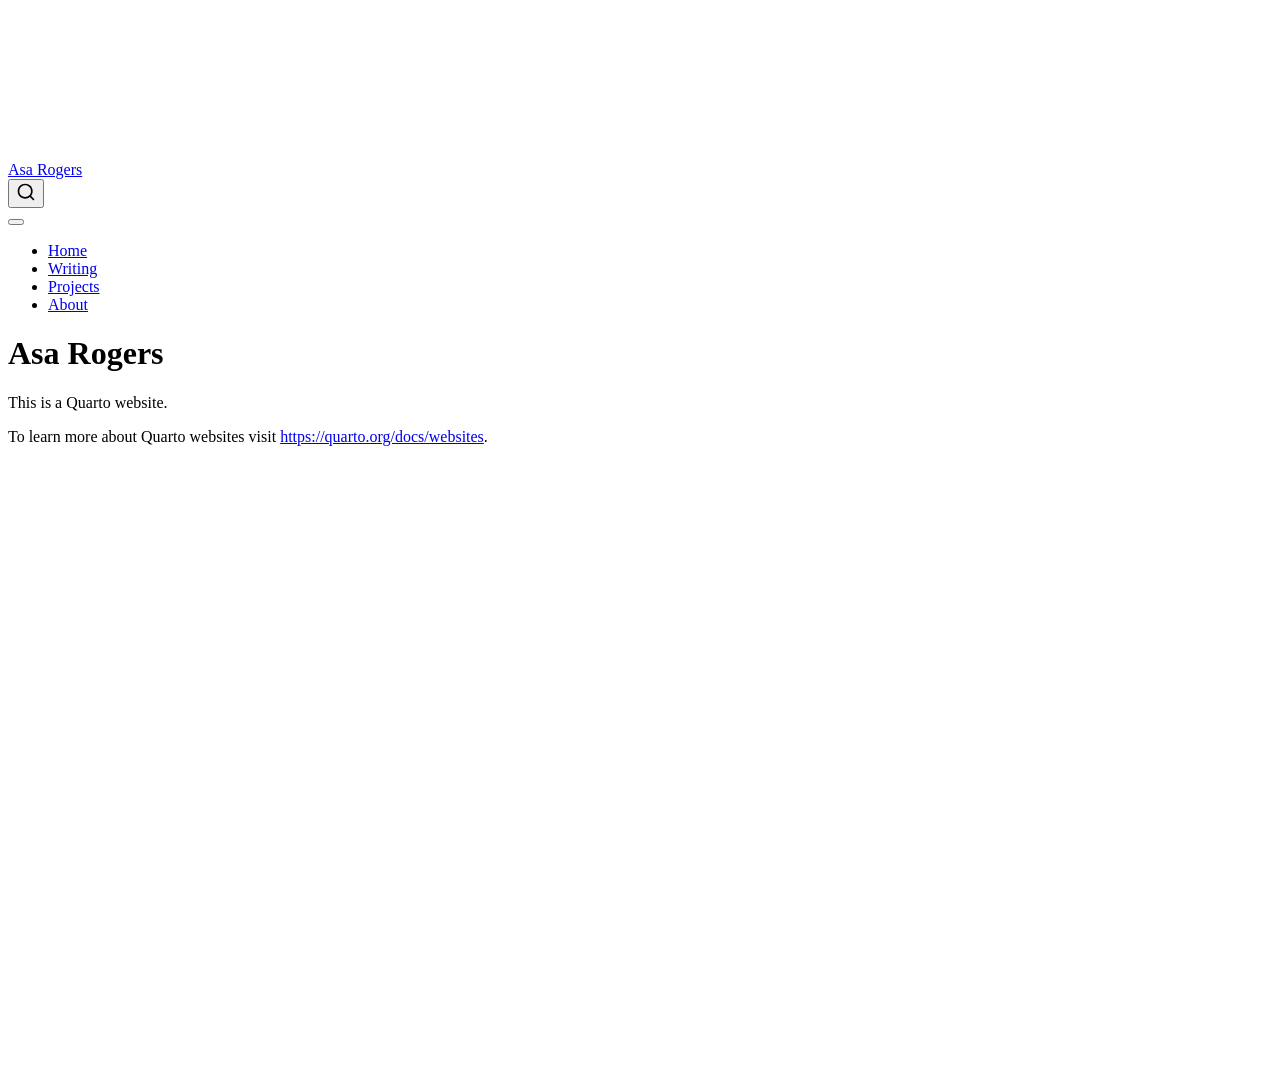
==== index.html @ 1bbeead8 "Built site for gh-pages" ====
<!DOCTYPE html>
<html xmlns="http://www.w3.org/1999/xhtml" lang="en" xml:lang="en"><head>

<meta charset="utf-8">
<meta name="generator" content="quarto-1.10.19">

<meta name="viewport" content="width=device-width, initial-scale=1.0, user-scalable=yes">


<title>Asa Rogers</title>
<style>
/* Default styles provided by pandoc.
** See https://pandoc.org/MANUAL.html#variables-for-html for config info.
*/
span.smallcaps{font-variant: small-caps;}
div.columns{display: flex; gap: 1.5em;}
div.column{flex: auto;}
@media screen {
div.columns{gap: min(4vw, 1.5em);}
div.column{overflow-x: auto;}
}
div.hanging-indent{margin-left: 1.5em; text-indent: -1.5em;}
ul.task-list{list-style: none;}
ul.task-list li input[type="checkbox"] {
  width: 0.8em;
  margin: 0 0.8em 0.2em -1em; /* quarto-specific, see https://github.com/quarto-dev/quarto-cli/issues/4556 */ 
  vertical-align: middle;
}
</style>


<script src="site_libs/quarto-nav/quarto-nav.js"></script>
<script src="site_libs/quarto-nav/headroom.min.js"></script>
<script src="site_libs/clipboard/clipboard.min.js"></script>
<script src="site_libs/quarto-search/autocomplete.umd.js"></script>
<script src="site_libs/quarto-search/fuse.min.js"></script>
<script src="site_libs/quarto-search/quarto-search.js"></script>
<meta name="quarto:offset" content="./">
<script src="site_libs/quarto-html/quarto.js" type="module"></script>
<script src="site_libs/quarto-html/tabsets/tabsets.js" type="module"></script>
<script src="site_libs/quarto-html/popper.min.js"></script>
<script src="site_libs/quarto-html/tippy.umd.min.js"></script>
<script src="site_libs/quarto-html/anchor.min.js"></script>
<link href="site_libs/quarto-html/tippy.css" rel="stylesheet">
<link href="site_libs/quarto-html/quarto-syntax-highlighting-bf27225e3a48a9273f3daa8f8e829971.css" rel="stylesheet" id="quarto-text-highlighting-styles">
<script src="site_libs/bootstrap/bootstrap.min.js"></script>
<link href="site_libs/bootstrap/bootstrap-icons.css" rel="stylesheet">
<link href="site_libs/bootstrap/bootstrap-172ba59bd5e0b52282274ba0c0cc16fc.min.css" rel="stylesheet" append-hash="true" id="quarto-bootstrap" data-mode="light">
<script id="quarto-search-options" type="application/json">{
  "location": "navbar",
  "copy-button": false,
  "collapse-after": 3,
  "panel-placement": "end",
  "type": "overlay",
  "limit": 50,
  "keyboard-shortcut": [
    "f",
    "/",
    "s"
  ],
  "show-item-context": false,
  "language": {
    "search-no-results-text": "No results",
    "search-matching-documents-text": "matching documents",
    "search-copy-link-title": "Copy link to search",
    "search-hide-matches-text": "Hide additional matches",
    "search-more-match-text": "more match in this document",
    "search-more-matches-text": "more matches in this document",
    "search-clear-button-title": "Clear",
    "search-text-placeholder": "",
    "search-detached-cancel-button-title": "Cancel",
    "search-submit-button-title": "Submit",
    "search-label": "Search"
  }
}</script>


<link rel="stylesheet" href="styles.css">
</head>

<body class="nav-fixed fullcontent quarto-light">

<div id="quarto-search-results"></div>
  <header id="quarto-header" class="headroom fixed-top">
    <nav class="navbar navbar-expand-lg " data-bs-theme="dark">
      <div class="navbar-container container-fluid">
      <div class="navbar-brand-container mx-auto">
    <a class="navbar-brand" href="./index.html">
    <span class="navbar-title">Asa Rogers</span>
    </a>
  </div>
            <div id="quarto-search" class="" title="Search"></div>
          <button class="navbar-toggler" type="button" data-bs-toggle="collapse" data-bs-target="#navbarCollapse" aria-controls="navbarCollapse" role="menu" aria-expanded="false" aria-label="Toggle navigation" onclick="if (window.quartoToggleHeadroom) { window.quartoToggleHeadroom(); }">
  <span class="navbar-toggler-icon"></span>
</button>
          <div class="collapse navbar-collapse" id="navbarCollapse">
            <ul class="navbar-nav navbar-nav-scroll me-auto">
  <li class="nav-item">
    <a class="nav-link active" href="./index.html" aria-current="page"> 
<span class="menu-text">Home</span></a>
  </li>  
  <li class="nav-item">
    <a class="nav-link" href="./writing.html"> 
<span class="menu-text">Writing</span></a>
  </li>  
  <li class="nav-item">
    <a class="nav-link" href="./projects.html"> 
<span class="menu-text">Projects</span></a>
  </li>  
  <li class="nav-item">
    <a class="nav-link" href="./about.html"> 
<span class="menu-text">About</span></a>
  </li>  
</ul>
          </div> <!-- /navcollapse -->
            <div class="quarto-navbar-tools">
</div>
      </div> <!-- /container-fluid -->
    </nav>
</header>
<!-- content -->
<div id="quarto-content" class="quarto-container page-columns page-rows-contents page-layout-article page-navbar">
<!-- sidebar -->
<!-- margin-sidebar -->
    
<!-- main -->
<main class="content" id="quarto-document-content">

<header id="title-block-header" class="quarto-title-block default">
<div class="quarto-title">
<h1 class="title">Asa Rogers</h1>
</div>



<div class="quarto-title-meta">

    
  
    
  </div>
  


</header>


<p>This is a Quarto website.</p>
<p>To learn more about Quarto websites visit <a href="https://quarto.org/docs/websites" class="uri">https://quarto.org/docs/websites</a>.</p>



</main> <!-- /main -->
<script id="quarto-html-after-body" type="application/javascript">
  window.document.addEventListener("DOMContentLoaded", function (event) {
    const icon = "";
    const anchorJS = new window.AnchorJS();
    anchorJS.options = {
      placement: 'right',
      icon: icon
    };
    anchorJS.add('.anchored');
    const isCodeAnnotation = (el) => {
      for (const clz of el.classList) {
        if (clz.startsWith('code-annotation-')) {                     
          return true;
        }
      }
      return false;
    }
    const onCopySuccess = function(e) {
      // button target
      const button = e.trigger;
      // don't keep focus
      button.blur();
      // flash "checked"
      button.classList.add('code-copy-button-checked');
      var currentTitle = button.getAttribute("title");
      button.setAttribute("title", "Copied!");
      let tooltip;
      if (window.bootstrap) {
        button.setAttribute("data-bs-toggle", "tooltip");
        button.setAttribute("data-bs-placement", "left");
        button.setAttribute("data-bs-title", "Copied!");
        tooltip = new bootstrap.Tooltip(button, 
          { trigger: "manual", 
            customClass: "code-copy-button-tooltip",
            offset: [0, -8]});
        tooltip.show();    
      }
      setTimeout(function() {
        if (tooltip) {
          tooltip.hide();
          button.removeAttribute("data-bs-title");
          button.removeAttribute("data-bs-toggle");
          button.removeAttribute("data-bs-placement");
        }
        button.setAttribute("title", currentTitle);
        button.classList.remove('code-copy-button-checked');
      }, 1000);
      // clear code selection
      e.clearSelection();
    }
    const getTextToCopy = function(trigger) {
      const outerScaffold = trigger.parentElement.cloneNode(true);
      const codeEl = outerScaffold.querySelector('code');
      for (const childEl of codeEl.children) {
        if (isCodeAnnotation(childEl)) {
          childEl.remove();
        }
      }
      return codeEl.innerText;
    }
    const clipboard = new window.ClipboardJS('.code-copy-button:not([data-in-quarto-modal])', {
      text: getTextToCopy
    });
    clipboard.on('success', onCopySuccess);
    if (window.document.getElementById('quarto-embedded-source-code-modal')) {
      const clipboardModal = new window.ClipboardJS('.code-copy-button[data-in-quarto-modal]', {
        text: getTextToCopy,
        container: window.document.getElementById('quarto-embedded-source-code-modal')
      });
      clipboardModal.on('success', onCopySuccess);
    }
      var localhostRegex = new RegExp(/^(?:http|https):\/\/localhost\:?[0-9]*\//);
      var mailtoRegex = new RegExp(/^mailto:/);
        var filterRegex = new RegExp('/' + window.location.host + '/');
      var isInternal = (href) => {
          return filterRegex.test(href) || localhostRegex.test(href) || mailtoRegex.test(href);
      }
      // Inspect non-navigation links and adorn them if external
     var links = window.document.querySelectorAll('a[href]:not(.nav-link):not(.navbar-brand):not(.toc-action):not(.sidebar-link):not(.sidebar-item-toggle):not(.pagination-link):not(.no-external):not([aria-hidden]):not(.dropdown-item):not(.quarto-navigation-tool):not(.about-link)');
      for (var i=0; i<links.length; i++) {
        const link = links[i];
        if (!isInternal(link.href)) {
          // undo the damage that might have been done by quarto-nav.js in the case of
          // links that we want to consider external
          if (link.dataset.originalHref !== undefined) {
            link.href = link.dataset.originalHref;
          }
        }
      }
    function tippyHover(el, contentFn, onTriggerFn, onUntriggerFn) {
      const config = {
        allowHTML: true,
        maxWidth: 500,
        delay: 100,
        arrow: false,
        appendTo: function(el) {
            return el.parentElement;
        },
        interactive: true,
        interactiveBorder: 10,
        theme: 'quarto',
        placement: 'bottom-start',
      };
      if (contentFn) {
        config.content = contentFn;
      }
      if (onTriggerFn) {
        config.onTrigger = onTriggerFn;
      }
      if (onUntriggerFn) {
        config.onUntrigger = onUntriggerFn;
      }
      window.tippy(el, config); 
    }
    const noterefs = window.document.querySelectorAll('a[role="doc-noteref"]');
    for (var i=0; i<noterefs.length; i++) {
      const ref = noterefs[i];
      tippyHover(ref, function() {
        // use id or data attribute instead here
        let href = ref.getAttribute('data-footnote-href') || ref.getAttribute('href');
        try { href = new URL(href).hash; } catch {}
        const id = href.replace(/^#\/?/, "");
        const note = window.document.getElementById(id);
        if (note) {
          return note.innerHTML;
        } else {
          return "";
        }
      });
    }
    const xrefs = window.document.querySelectorAll('a.quarto-xref');
    const processXRef = (id, note) => {
      // Strip column container classes
      const stripColumnClz = (el) => {
        el.classList.remove("page-full", "page-columns");
        if (el.children) {
          for (const child of el.children) {
            stripColumnClz(child);
          }
        }
      }
      stripColumnClz(note)
      if (id === null || id.startsWith('sec-')) {
        // Special case sections, only their first couple elements
        const container = document.createElement("div");
        if (note.children && note.children.length > 2) {
          container.appendChild(note.children[0].cloneNode(true));
          for (let i = 1; i < note.children.length; i++) {
            const child = note.children[i];
            if (child.tagName === "P" && child.innerText === "") {
              continue;
            } else {
              container.appendChild(child.cloneNode(true));
              break;
            }
          }
          if (window.Quarto?.typesetMath) {
            window.Quarto.typesetMath(container);
          }
          return container.innerHTML
        } else {
          if (window.Quarto?.typesetMath) {
            window.Quarto.typesetMath(note);
          }
          return note.innerHTML;
        }
      } else {
        // Remove any anchor links if they are present
        const anchorLink = note.querySelector('a.anchorjs-link');
        if (anchorLink) {
          anchorLink.remove();
        }
        if (window.Quarto?.typesetMath) {
          window.Quarto.typesetMath(note);
        }
        if (note.classList.contains("callout")) {
          return note.outerHTML;
        } else {
          return note.innerHTML;
        }
      }
    }
    for (var i=0; i<xrefs.length; i++) {
      const xref = xrefs[i];
      tippyHover(xref, undefined, function(instance) {
        instance.disable();
        let url = xref.getAttribute('href');
        let hash = undefined; 
        if (url.startsWith('#')) {
          hash = url;
        } else {
          try { hash = new URL(url).hash; } catch {}
        }
        if (hash) {
          const id = hash.replace(/^#\/?/, "");
          const note = window.document.getElementById(id);
          if (note !== null) {
            try {
              const html = processXRef(id, note.cloneNode(true));
              instance.setContent(html);
            } finally {
              instance.enable();
              instance.show();
            }
          } else {
            // See if we can fetch this
            fetch(url.split('#')[0])
            .then(res => res.text())
            .then(html => {
              const parser = new DOMParser();
              const htmlDoc = parser.parseFromString(html, "text/html");
              const note = htmlDoc.getElementById(id);
              if (note !== null) {
                const html = processXRef(id, note);
                instance.setContent(html);
              } 
            }).finally(() => {
              instance.enable();
              instance.show();
            });
          }
        } else {
          // See if we can fetch a full url (with no hash to target)
          // This is a special case and we should probably do some content thinning / targeting
          fetch(url)
          .then(res => res.text())
          .then(html => {
            const parser = new DOMParser();
            const htmlDoc = parser.parseFromString(html, "text/html");
            const note = htmlDoc.querySelector('main.content');
            if (note !== null) {
              // This should only happen for chapter cross references
              // (since there is no id in the URL)
              // remove the first header
              if (note.children.length > 0 && note.children[0].tagName === "HEADER") {
                note.children[0].remove();
              }
              const html = processXRef(null, note);
              instance.setContent(html);
            } 
          }).finally(() => {
            instance.enable();
            instance.show();
          });
        }
      }, function(instance) {
      });
    }
        let selectedAnnoteEl;
        const selectorForAnnotation = ( cell, annotation) => {
          let cellAttr = 'data-code-cell="' + cell + '"';
          let lineAttr = 'data-code-annotation="' +  annotation + '"';
          const selector = 'span[' + cellAttr + '][' + lineAttr + ']';
          return selector;
        }
        const selectCodeLines = (annoteEl) => {
          const doc = window.document;
          const targetCell = annoteEl.getAttribute("data-target-cell");
          const targetAnnotation = annoteEl.getAttribute("data-target-annotation");
          const annoteSpan = window.document.querySelector(selectorForAnnotation(targetCell, targetAnnotation));
          const lines = annoteSpan.getAttribute("data-code-lines").split(",");
          const lineIds = lines.map((line) => {
            return targetCell + "-" + line;
          })
          let top = null;
          let height = null;
          let parent = null;
          if (lineIds.length > 0) {
              //compute the position of the single el (top and bottom and make a div)
              const el = window.document.getElementById(lineIds[0]);
              top = el.offsetTop;
              height = el.offsetHeight;
              parent = el.parentElement.parentElement;
            if (lineIds.length > 1) {
              const lastEl = window.document.getElementById(lineIds[lineIds.length - 1]);
              const bottom = lastEl.offsetTop + lastEl.offsetHeight;
              height = bottom - top;
            }
            if (top !== null && height !== null && parent !== null) {
              // cook up a div (if necessary) and position it 
              let div = window.document.getElementById("code-annotation-line-highlight");
              if (div === null) {
                div = window.document.createElement("div");
                div.setAttribute("id", "code-annotation-line-highlight");
                div.style.position = 'absolute';
                parent.appendChild(div);
              }
              div.style.top = top - 2 + "px";
              div.style.height = height + 4 + "px";
              div.style.left = 0;
              let gutterDiv = window.document.getElementById("code-annotation-line-highlight-gutter");
              if (gutterDiv === null) {
                gutterDiv = window.document.createElement("div");
                gutterDiv.setAttribute("id", "code-annotation-line-highlight-gutter");
                gutterDiv.style.position = 'absolute';
                const codeCell = window.document.getElementById(targetCell);
                const gutter = codeCell.querySelector('.code-annotation-gutter');
                gutter.appendChild(gutterDiv);
              }
              gutterDiv.style.top = top - 2 + "px";
              gutterDiv.style.height = height + 4 + "px";
            }
            selectedAnnoteEl = annoteEl;
          }
        };
        const unselectCodeLines = () => {
          const elementsIds = ["code-annotation-line-highlight", "code-annotation-line-highlight-gutter"];
          elementsIds.forEach((elId) => {
            const div = window.document.getElementById(elId);
            if (div) {
              div.remove();
            }
          });
          selectedAnnoteEl = undefined;
        };
          // Handle positioning of the toggle
      window.addEventListener(
        "resize",
        throttle(() => {
          elRect = undefined;
          if (selectedAnnoteEl) {
            selectCodeLines(selectedAnnoteEl);
          }
        }, 10)
      );
      function throttle(fn, ms) {
      let throttle = false;
      let timer;
        return (...args) => {
          if(!throttle) { // first call gets through
              fn.apply(this, args);
              throttle = true;
          } else { // all the others get throttled
              if(timer) clearTimeout(timer); // cancel #2
              timer = setTimeout(() => {
                fn.apply(this, args);
                timer = throttle = false;
              }, ms);
          }
        };
      }
        // Attach click handler to the DT
        const annoteDls = window.document.querySelectorAll('dt[data-target-cell]');
        for (const annoteDlNode of annoteDls) {
          annoteDlNode.addEventListener('click', (event) => {
            const clickedEl = event.target;
            if (clickedEl !== selectedAnnoteEl) {
              unselectCodeLines();
              const activeEl = window.document.querySelector('dt[data-target-cell].code-annotation-active');
              if (activeEl) {
                activeEl.classList.remove('code-annotation-active');
              }
              selectCodeLines(clickedEl);
              clickedEl.classList.add('code-annotation-active');
            } else {
              // Unselect the line
              unselectCodeLines();
              clickedEl.classList.remove('code-annotation-active');
            }
          });
        }
    const findCites = (el) => {
      const parentEl = el.parentElement;
      if (parentEl) {
        const cites = parentEl.dataset.cites;
        if (cites) {
          return {
            el,
            cites: cites.split(' ')
          };
        } else {
          return findCites(el.parentElement)
        }
      } else {
        return undefined;
      }
    };
    var bibliorefs = window.document.querySelectorAll('a[role="doc-biblioref"]');
    for (var i=0; i<bibliorefs.length; i++) {
      const ref = bibliorefs[i];
      const citeInfo = findCites(ref);
      if (citeInfo) {
        tippyHover(citeInfo.el, function() {
          var popup = window.document.createElement('div');
          citeInfo.cites.forEach(function(cite) {
            var citeDiv = window.document.createElement('div');
            citeDiv.classList.add('hanging-indent');
            citeDiv.classList.add('csl-entry');
            var biblioDiv = window.document.getElementById('ref-' + cite);
            if (biblioDiv) {
              citeDiv.innerHTML = biblioDiv.innerHTML;
            }
            popup.appendChild(citeDiv);
          });
          return popup.innerHTML;
        });
      }
    }
  });
  </script>
</div> <!-- /content -->




</body></html>
---- site_libs/quarto-html/tippy.css ----
.tippy-box[data-animation=fade][data-state=hidden]{opacity:0}[data-tippy-root]{max-width:calc(100vw - 10px)}.tippy-box{position:relative;background-color:#333;color:#fff;border-radius:4px;font-size:14px;line-height:1.4;white-space:normal;outline:0;transition-property:transform,visibility,opacity}.tippy-box[data-placement^=top]>.tippy-arrow{bottom:0}.tippy-box[data-placement^=top]>.tippy-arrow:before{bottom:-7px;left:0;border-width:8px 8px 0;border-top-color:initial;transform-origin:center top}.tippy-box[data-placement^=bottom]>.tippy-arrow{top:0}.tippy-box[data-placement^=bottom]>.tippy-arrow:before{top:-7px;left:0;border-width:0 8px 8px;border-bottom-color:initial;transform-origin:center bottom}.tippy-box[data-placement^=left]>.tippy-arrow{right:0}.tippy-box[data-placement^=left]>.tippy-arrow:before{border-width:8px 0 8px 8px;border-left-color:initial;right:-7px;transform-origin:center left}.tippy-box[data-placement^=right]>.tippy-arrow{left:0}.tippy-box[data-placement^=right]>.tippy-arrow:before{left:-7px;border-width:8px 8px 8px 0;border-right-color:initial;transform-origin:center right}.tippy-box[data-inertia][data-state=visible]{transition-timing-function:cubic-bezier(.54,1.5,.38,1.11)}.tippy-arrow{width:16px;height:16px;color:#333}.tippy-arrow:before{content:"";position:absolute;border-color:transparent;border-style:solid}.tippy-content{position:relative;padding:5px 9px;z-index:1}
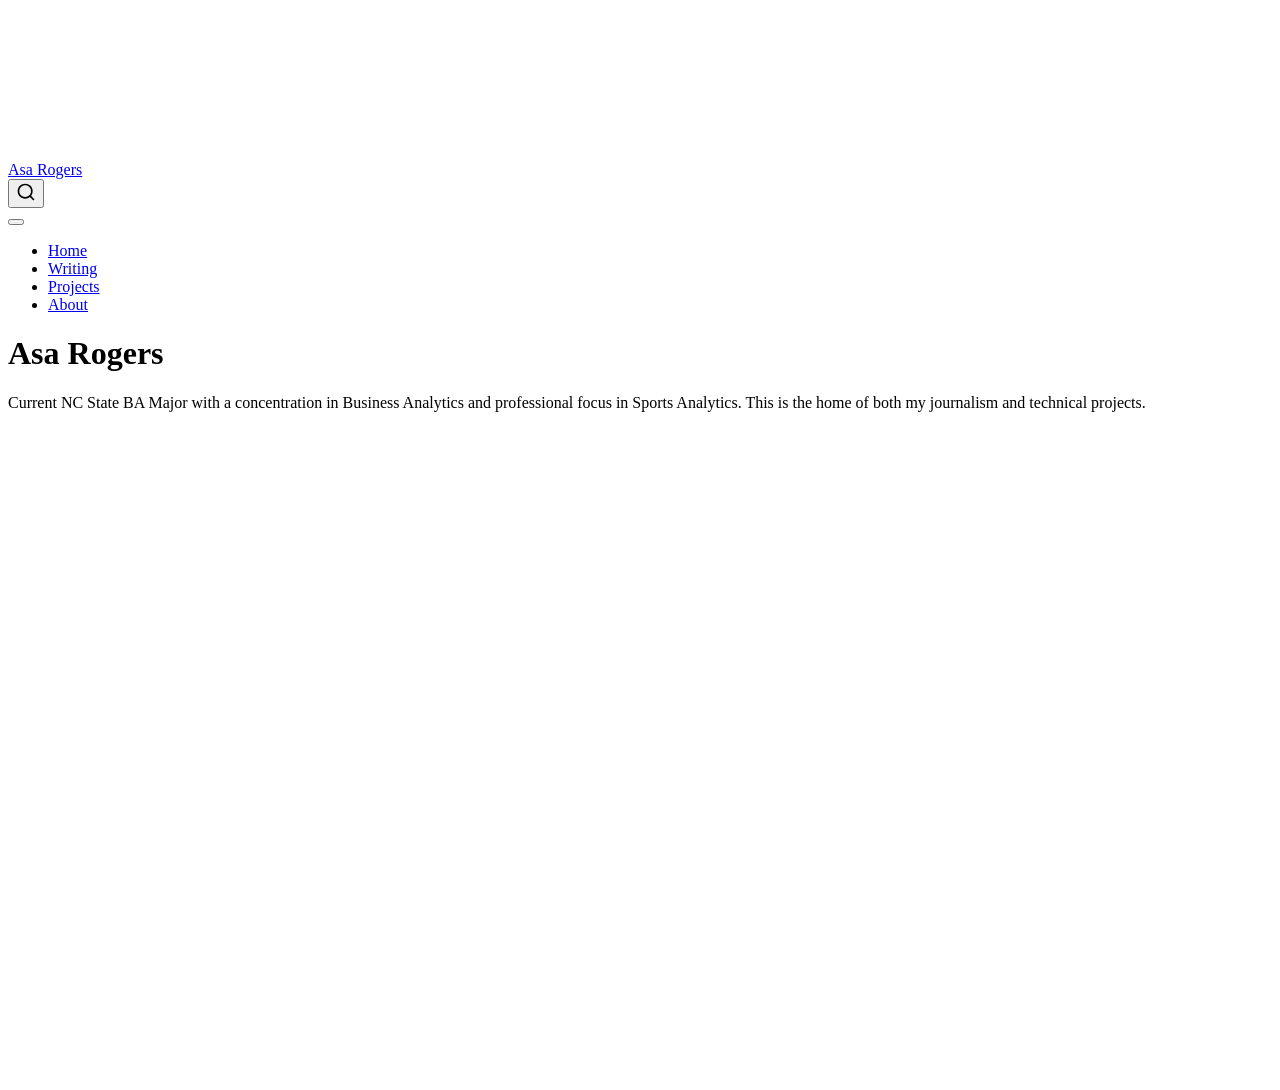
==== commit a244b6f0: "Built site for gh-pages" ====
--- a/index.html
+++ b/index.html
@@ -145,8 +145,7 @@
 </header>
 
 
-<p>This is a Quarto website.</p>
-<p>To learn more about Quarto websites visit <a href="https://quarto.org/docs/websites" class="uri">https://quarto.org/docs/websites</a>.</p>
+<p>Current NC State BA Major with a concentration in Business Analytics and professional focus in Sports Analytics. This is the home of both my journalism and technical projects.</p>
 
 
 
@@ -224,7 +223,7 @@
     }
       var localhostRegex = new RegExp(/^(?:http|https):\/\/localhost\:?[0-9]*\//);
       var mailtoRegex = new RegExp(/^mailto:/);
-        var filterRegex = new RegExp('/' + window.location.host + '/');
+        var filterRegex = new RegExp("https:\/\/awroger22\.github\.io\/awroger22\/");
       var isInternal = (href) => {
           return filterRegex.test(href) || localhostRegex.test(href) || mailtoRegex.test(href);
       }
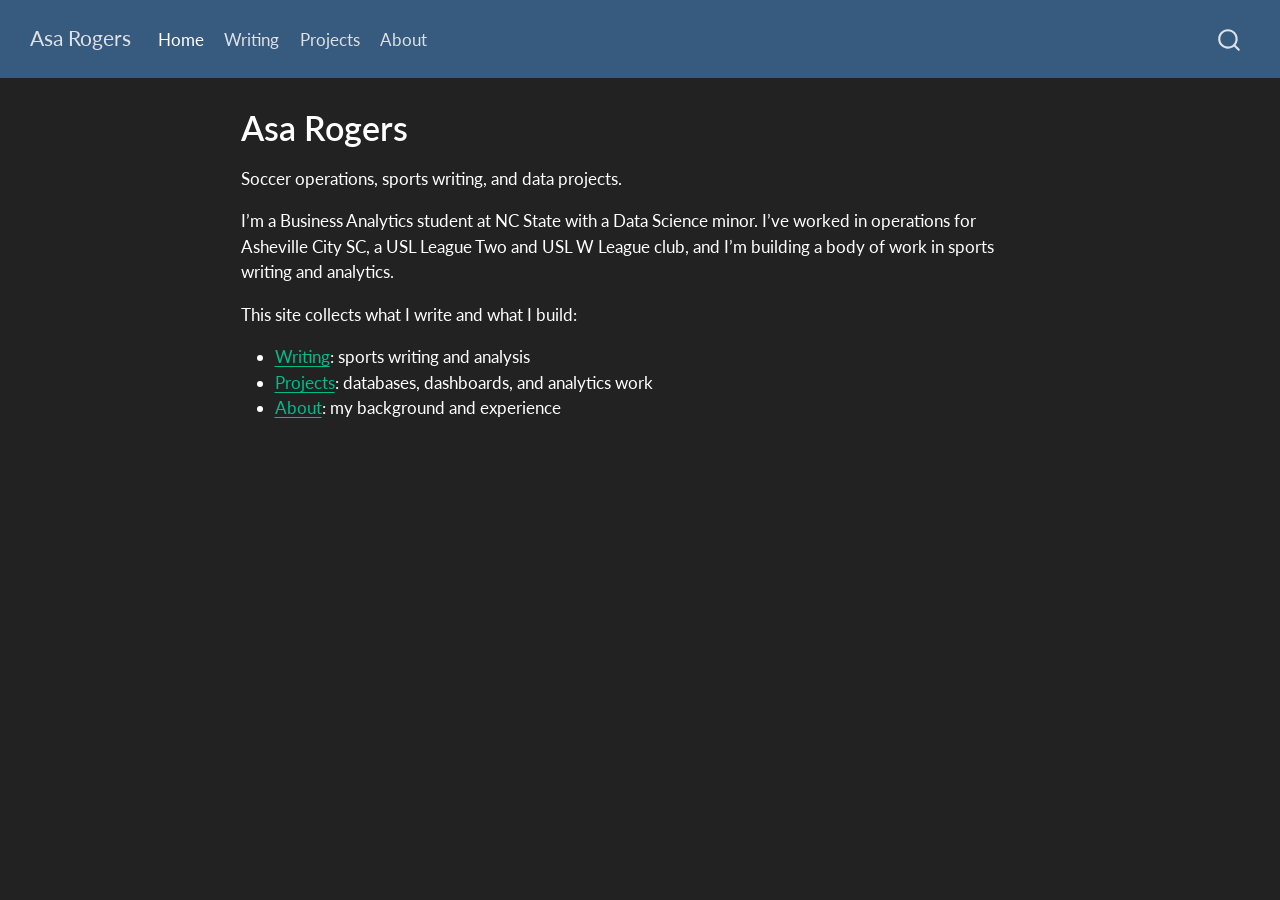
==== commit 963f0746: "Built site for gh-pages" ====
--- a/index.html
+++ b/index.html
@@ -42,10 +42,10 @@
 <script src="site_libs/quarto-html/tippy.umd.min.js"></script>
 <script src="site_libs/quarto-html/anchor.min.js"></script>
 <link href="site_libs/quarto-html/tippy.css" rel="stylesheet">
-<link href="site_libs/quarto-html/quarto-syntax-highlighting-bf27225e3a48a9273f3daa8f8e829971.css" rel="stylesheet" id="quarto-text-highlighting-styles">
+<link href="site_libs/quarto-html/quarto-syntax-highlighting-dark-b626d73c4c936ccc3cb08be7d45d1df6.css" rel="stylesheet" id="quarto-text-highlighting-styles">
 <script src="site_libs/bootstrap/bootstrap.min.js"></script>
 <link href="site_libs/bootstrap/bootstrap-icons.css" rel="stylesheet">
-<link href="site_libs/bootstrap/bootstrap-172ba59bd5e0b52282274ba0c0cc16fc.min.css" rel="stylesheet" append-hash="true" id="quarto-bootstrap" data-mode="light">
+<link href="site_libs/bootstrap/bootstrap-3b3a1b88915a572f254f0096915d5cc9.min.css" rel="stylesheet" append-hash="true" id="quarto-bootstrap" data-mode="dark">
 <script id="quarto-search-options" type="application/json">{
   "location": "navbar",
   "copy-button": false,
@@ -145,7 +145,14 @@
 </header>
 
 
-<p>Current NC State BA Major with a concentration in Business Analytics and professional focus in Sports Analytics. This is the home of both my journalism and technical projects.</p>
+<p>Soccer operations, sports writing, and data projects.</p>
+<p>I’m a Business Analytics student at NC State with a Data Science minor. I’ve worked in operations for Asheville City SC, a USL League Two and USL W League club, and I’m building a body of work in sports writing and analytics.</p>
+<p>This site collects what I write and what I build:</p>
+<ul>
+<li><a href="./writing.html">Writing</a>: sports writing and analysis</li>
+<li><a href="./projects.html">Projects</a>: databases, dashboards, and analytics work</li>
+<li><a href="./about.html">About</a>: my background and experience</li>
+</ul>
 
 
 
--- a/site_libs/quarto-html/quarto-syntax-highlighting-dark-b626d73c4c936ccc3cb08be7d45d1df6.css
+++ b/site_libs/quarto-html/quarto-syntax-highlighting-dark-b626d73c4c936ccc3cb08be7d45d1df6.css
@@ -0,0 +1,219 @@
+/* quarto syntax highlight colors */
+:root {
+  --quarto-hl-al-color: #f07178;
+  --quarto-hl-an-color: #d4d0ab;
+  --quarto-hl-at-color: #00e0e0;
+  --quarto-hl-bn-color: #d4d0ab;
+  --quarto-hl-bu-color: #abe338;
+  --quarto-hl-ch-color: #abe338;
+  --quarto-hl-co-color: #f8f8f2;
+  --quarto-hl-cv-color: #ffd700;
+  --quarto-hl-cn-color: #ffd700;
+  --quarto-hl-cf-color: #ffa07a;
+  --quarto-hl-dt-color: #ffa07a;
+  --quarto-hl-dv-color: #d4d0ab;
+  --quarto-hl-do-color: #f8f8f2;
+  --quarto-hl-er-color: #f07178;
+  --quarto-hl-ex-color: #00e0e0;
+  --quarto-hl-fl-color: #d4d0ab;
+  --quarto-hl-fu-color: #ffa07a;
+  --quarto-hl-im-color: #abe338;
+  --quarto-hl-in-color: #d4d0ab;
+  --quarto-hl-kw-color: #ffa07a;
+  --quarto-hl-op-color: #ffa07a;
+  --quarto-hl-ot-color: #00e0e0;
+  --quarto-hl-pp-color: #dcc6e0;
+  --quarto-hl-re-color: #00e0e0;
+  --quarto-hl-sc-color: #abe338;
+  --quarto-hl-ss-color: #abe338;
+  --quarto-hl-st-color: #abe338;
+  --quarto-hl-va-color: #00e0e0;
+  --quarto-hl-vs-color: #abe338;
+  --quarto-hl-wa-color: #dcc6e0;
+}
+
+/* other quarto variables */
+:root {
+  --quarto-font-monospace: SFMono-Regular, Menlo, Monaco, Consolas, "Liberation Mono", "Courier New", monospace;
+}
+
+/* syntax highlight based on Pandoc's rules */
+pre > code.sourceCode > span {
+  color: #f8f8f2;
+}
+
+code.sourceCode > span {
+  color: #f8f8f2;
+}
+
+div.sourceCode,
+div.sourceCode pre.sourceCode {
+  color: #f8f8f2;
+}
+
+/* Normal */
+code span {
+  color: #f8f8f2;
+}
+
+/* Alert */
+code span.al {
+  color: #f07178;
+}
+
+/* Annotation */
+code span.an {
+  color: #d4d0ab;
+}
+
+/* Attribute */
+code span.at {
+  color: #00e0e0;
+}
+
+/* BaseN */
+code span.bn {
+  color: #d4d0ab;
+}
+
+/* BuiltIn */
+code span.bu {
+  color: #abe338;
+}
+
+/* ControlFlow */
+code span.cf {
+  font-weight: bold;
+  color: #ffa07a;
+}
+
+/* Char */
+code span.ch {
+  color: #abe338;
+}
+
+/* Constant */
+code span.cn {
+  color: #ffd700;
+}
+
+/* Comment */
+code span.co {
+  font-style: italic;
+  color: #f8f8f2;
+}
+
+/* CommentVar */
+code span.cv {
+  color: #ffd700;
+}
+
+/* Documentation */
+code span.do {
+  color: #f8f8f2;
+}
+
+/* DataType */
+code span.dt {
+  color: #ffa07a;
+}
+
+/* DecVal */
+code span.dv {
+  color: #d4d0ab;
+}
+
+/* Error */
+code span.er {
+  color: #f07178;
+  text-decoration: underline;
+}
+
+/* Extension */
+code span.ex {
+  font-weight: bold;
+  color: #00e0e0;
+}
+
+/* Float */
+code span.fl {
+  color: #d4d0ab;
+}
+
+/* Function */
+code span.fu {
+  color: #ffa07a;
+}
+
+/* Import */
+code span.im {
+  color: #abe338;
+}
+
+/* Information */
+code span.in {
+  color: #d4d0ab;
+}
+
+/* Keyword */
+code span.kw {
+  font-weight: bold;
+  color: #ffa07a;
+}
+
+/* Operator */
+code span.op {
+  color: #ffa07a;
+}
+
+/* Other */
+code span.ot {
+  color: #00e0e0;
+}
+
+/* Preprocessor */
+code span.pp {
+  color: #dcc6e0;
+}
+
+/* RegionMarker */
+code span.re {
+  background-color: #f8f8f2;
+  color: #00e0e0;
+}
+
+/* SpecialChar */
+code span.sc {
+  color: #abe338;
+}
+
+/* SpecialString */
+code span.ss {
+  color: #abe338;
+}
+
+/* String */
+code span.st {
+  color: #abe338;
+}
+
+/* Variable */
+code span.va {
+  color: #00e0e0;
+}
+
+/* VerbatimString */
+code span.vs {
+  color: #abe338;
+}
+
+/* Warning */
+code span.wa {
+  color: #dcc6e0;
+}
+
+.prevent-inlining {
+  content: "</";
+}
+
+/*# sourceMappingURL=a269c63e8167c3ae395728e86feb0848.css.map */
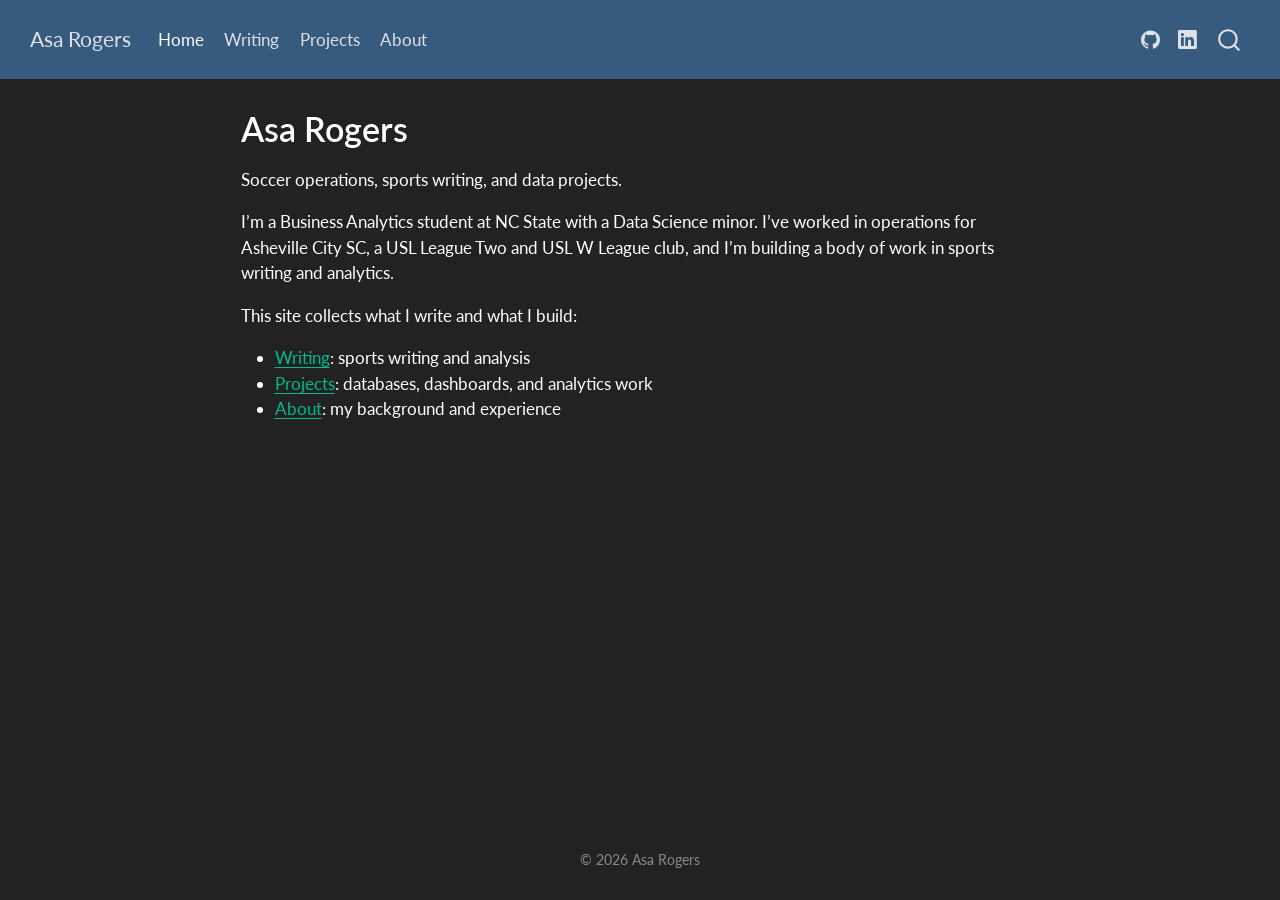
==== commit cce9b613: "Built site for gh-pages" ====
--- a/index.html
+++ b/index.html
@@ -45,7 +45,7 @@
 <link href="site_libs/quarto-html/quarto-syntax-highlighting-dark-b626d73c4c936ccc3cb08be7d45d1df6.css" rel="stylesheet" id="quarto-text-highlighting-styles">
 <script src="site_libs/bootstrap/bootstrap.min.js"></script>
 <link href="site_libs/bootstrap/bootstrap-icons.css" rel="stylesheet">
-<link href="site_libs/bootstrap/bootstrap-3b3a1b88915a572f254f0096915d5cc9.min.css" rel="stylesheet" append-hash="true" id="quarto-bootstrap" data-mode="dark">
+<link href="site_libs/bootstrap/bootstrap-f2558efa4a24a56a075ba32e1830b902.min.css" rel="stylesheet" append-hash="true" id="quarto-bootstrap" data-mode="dark">
 <script id="quarto-search-options" type="application/json">{
   "location": "navbar",
   "copy-button": false,
@@ -112,6 +112,18 @@
 <span class="menu-text">About</span></a>
   </li>  
 </ul>
+            <ul class="navbar-nav navbar-nav-scroll ms-auto">
+  <li class="nav-item compact">
+    <a class="nav-link" href="https://github.com/awroger22"> <i class="bi bi-github" role="img">
+</i> 
+<span class="menu-text"></span></a>
+  </li>  
+  <li class="nav-item compact">
+    <a class="nav-link" href="./www.linkedin.com/in/asa-rogers"> <i class="bi bi-linkedin" role="img">
+</i> 
+<span class="menu-text"></span></a>
+  </li>  
+</ul>
           </div> <!-- /navcollapse -->
             <div class="quarto-navbar-tools">
 </div>
@@ -558,6 +570,19 @@
   });
   </script>
 </div> <!-- /content -->
+<footer class="footer">
+  <div class="nav-footer">
+    <div class="nav-footer-left">
+      &nbsp;
+    </div>   
+    <div class="nav-footer-center">
+<p>© 2026 Asa Rogers</p>
+</div>
+    <div class="nav-footer-right">
+      &nbsp;
+    </div>
+  </div>
+</footer>
 
 
 
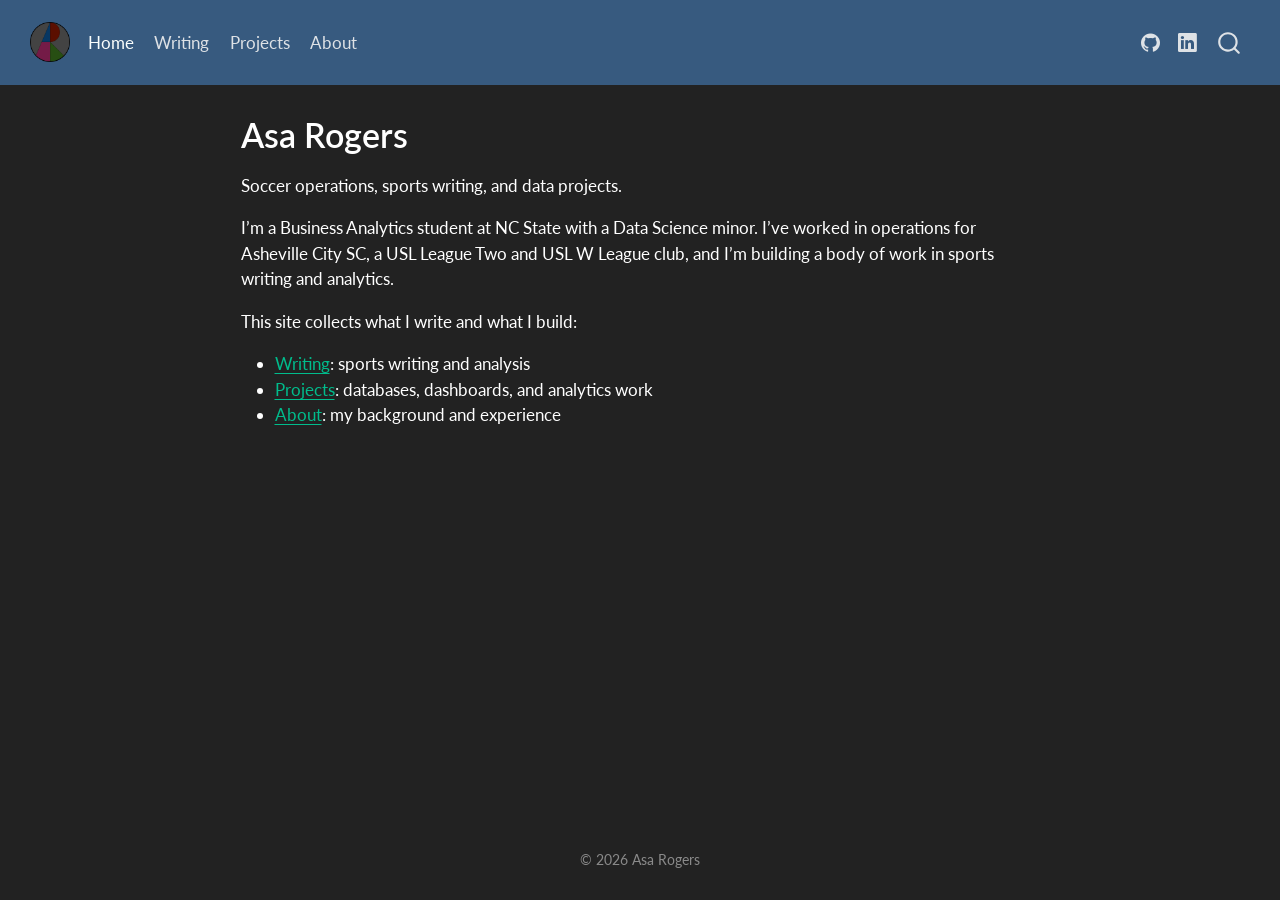
==== commit 5c371429: "Built site for gh-pages" ====
--- a/index.html
+++ b/index.html
@@ -36,6 +36,7 @@
 <script src="site_libs/quarto-search/fuse.min.js"></script>
 <script src="site_libs/quarto-search/quarto-search.js"></script>
 <meta name="quarto:offset" content="./">
+<link href="./logo.png" rel="icon" type="image/png">
 <script src="site_libs/quarto-html/quarto.js" type="module"></script>
 <script src="site_libs/quarto-html/tabsets/tabsets.js" type="module"></script>
 <script src="site_libs/quarto-html/popper.min.js"></script>
@@ -85,8 +86,9 @@
     <nav class="navbar navbar-expand-lg " data-bs-theme="dark">
       <div class="navbar-container container-fluid">
       <div class="navbar-brand-container mx-auto">
-    <a class="navbar-brand" href="./index.html">
-    <span class="navbar-title">Asa Rogers</span>
+    <a href="./index.html" class="navbar-brand navbar-brand-logo">
+    <img src="./logo.png" alt="" class="navbar-logo light-content">
+    <img src="./logo.png" alt="" class="navbar-logo dark-content">
     </a>
   </div>
             <div id="quarto-search" class="" title="Search"></div>
--- a/styles.css
+++ b/styles.css
@@ -0,0 +1,4 @@
+/* css styles */
+.navbar-logo {
+  max-height: 40px;
+}
